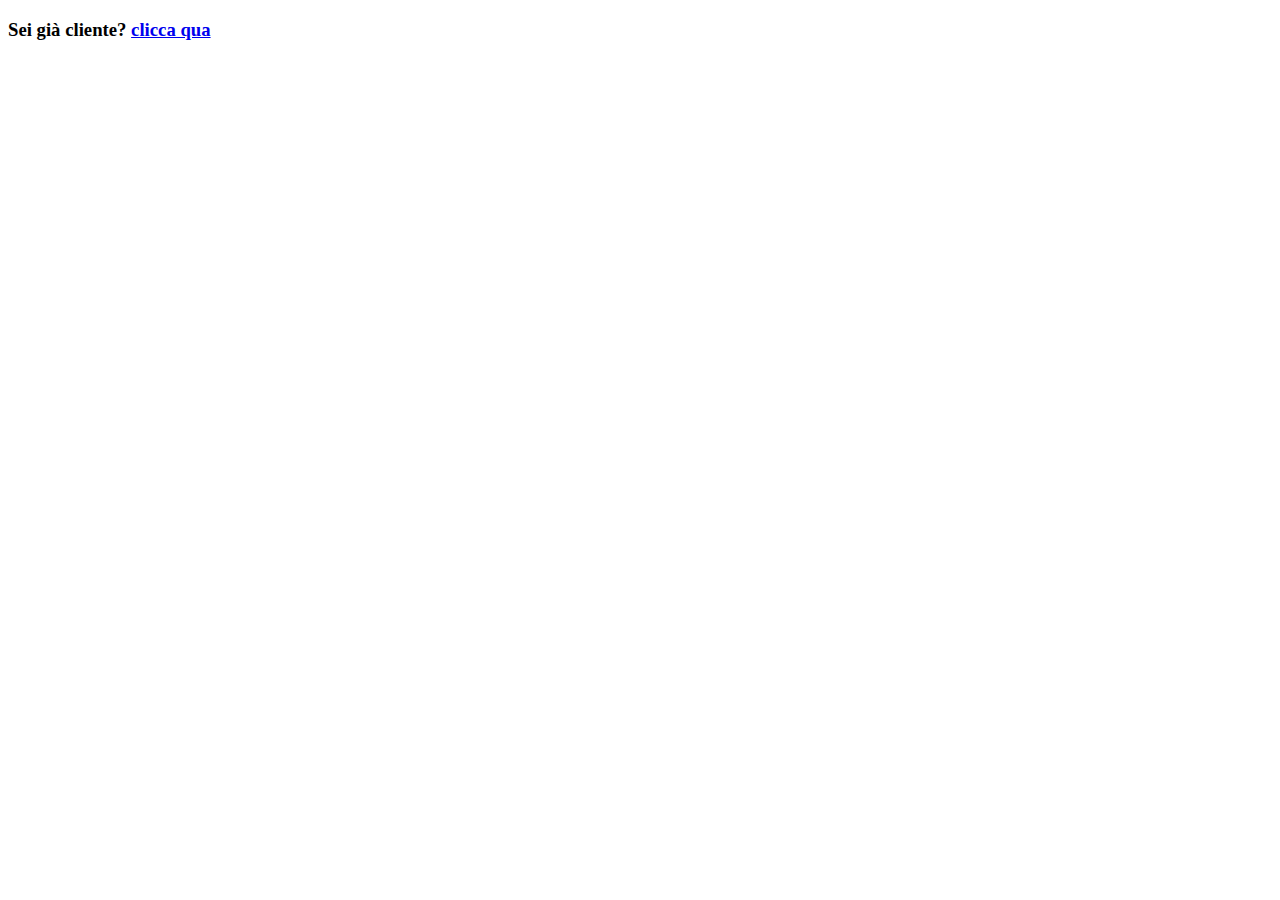
==== src/main/resources/static/templates/index.html @ 7279c0a9 "Aggiunte prime pagine del frontend e aggiunto scheletro del BE per la gestione degli utenti e delle " ====
<!DOCTYPE html>
<html lang="en">
<head>
    <meta charset="UTF-8">
    <title>Benvenuto in Gim</title>
</head>
<body>
<div class="container">
    <h3>Sei già cliente? <a href="signup.html">clicca qua</a></h3>
</div>
</body>
</html>
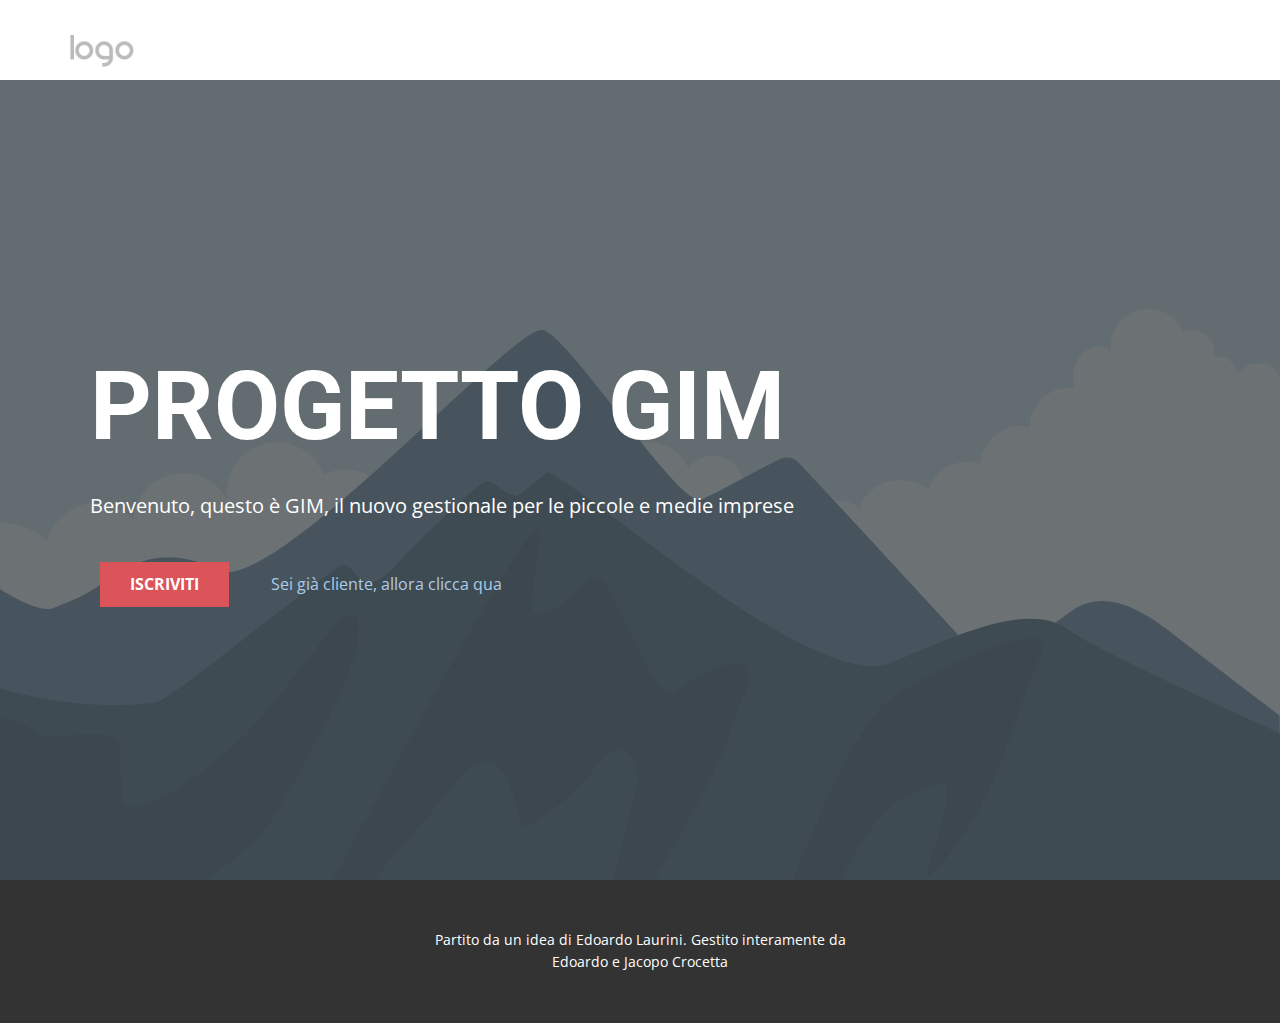
==== commit 2a2c47d1: "Intanto ti metto quello che per certo che piace, devo ancora fare dei test seri però almeno così sei" ====
--- a/src/main/resources/static/templates/index.html
+++ b/src/main/resources/static/templates/index.html
@@ -1,12 +1,43 @@
 <!DOCTYPE html>
-<html lang="en">
+<html style="font-size: 16px;">
+
 <head>
-    <meta charset="UTF-8">
-    <title>Benvenuto in Gim</title>
+    <meta content="width=device-width, initial-scale=1.0" name="viewport">
+    <meta charset="utf-8">
+    <meta content="Progetto Gim" name="keywords">
+    <meta content="" name="description">
+    <meta content="np-template-header-footer-from-plugin" name="page_type">
+    <link href="nicepage.css" media="screen" rel="stylesheet">
+    <script class="u-script" defer="" src="nicepage.js" type="text/javascript"></script>
+    <link href="https://fonts.googleapis.com/css?family=Roboto:100,100i,300,300i,400,400i,500,500i,700,700i,900,900i|Open+Sans:300,300i,400,400i,600,600i,700,700i,800,800i" id="u-theme-google-font" rel="stylesheet">
+    <meta content="Pagina 1" property="og:title">
+    <meta content="website" property="og:type">
+    <meta content="#478ac9" name="theme-color">
+    <link href="index.html" rel="canonical">
+    <meta content="index.html" property="og:url">
 </head>
-<body>
-<div class="container">
-    <h3>Sei già cliente? <a href="signup.html">clicca qua</a></h3>
-</div>
+
+<body class="u-body" data-home-page="Pagina-1.html" data-home-page-title="Pagina 1">
+<header class="u-clearfix u-header u-header" id="sec-d2a5">
+    <div class="u-clearfix u-sheet u-valign-middle u-sheet-1">
+        <a class="u-image u-logo u-image-1" href="https://nicepage.com">
+            <img class="u-logo-image u-logo-image-1" src="default-logo.png">
+        </a>
+    </div>
+</header>
+<section class="u-align-left u-clearfix u-image u-shading u-section-1" data-image-height="256" data-image-width="256" id="sec-0259" src="">
+    <div class="u-clearfix u-sheet u-sheet-1">
+        <h1 class="u-text u-text-default u-title u-text-1">Progetto Gim</h1>
+        <p class="u-large-text u-text u-text-default u-text-variant u-text-2">Benvenuto, questo è GIM, il nuovo gestionale per le piccole e medie imprese</p>
+        <a class="u-btn u-button-style u-palette-2-base u-btn-1" href="signup.html">Iscriviti</a>
+        <a class="u-text u-text-default u-text-3" href="signup.html">Sei già cliente, allora clicca qua</a>
+    </div>
+</section>
+<footer class="u-align-center u-clearfix u-footer u-grey-80 u-footer" id="sec-08ef">
+    <div class="u-clearfix u-sheet u-sheet-1">
+        <p class="u-small-text u-text u-text-variant u-text-1">Partito da un idea di Edoardo Laurini. Gestito interamente da Edoardo e Jacopo Crocetta</p>
+    </div>
+</footer>
 </body>
+
 </html>